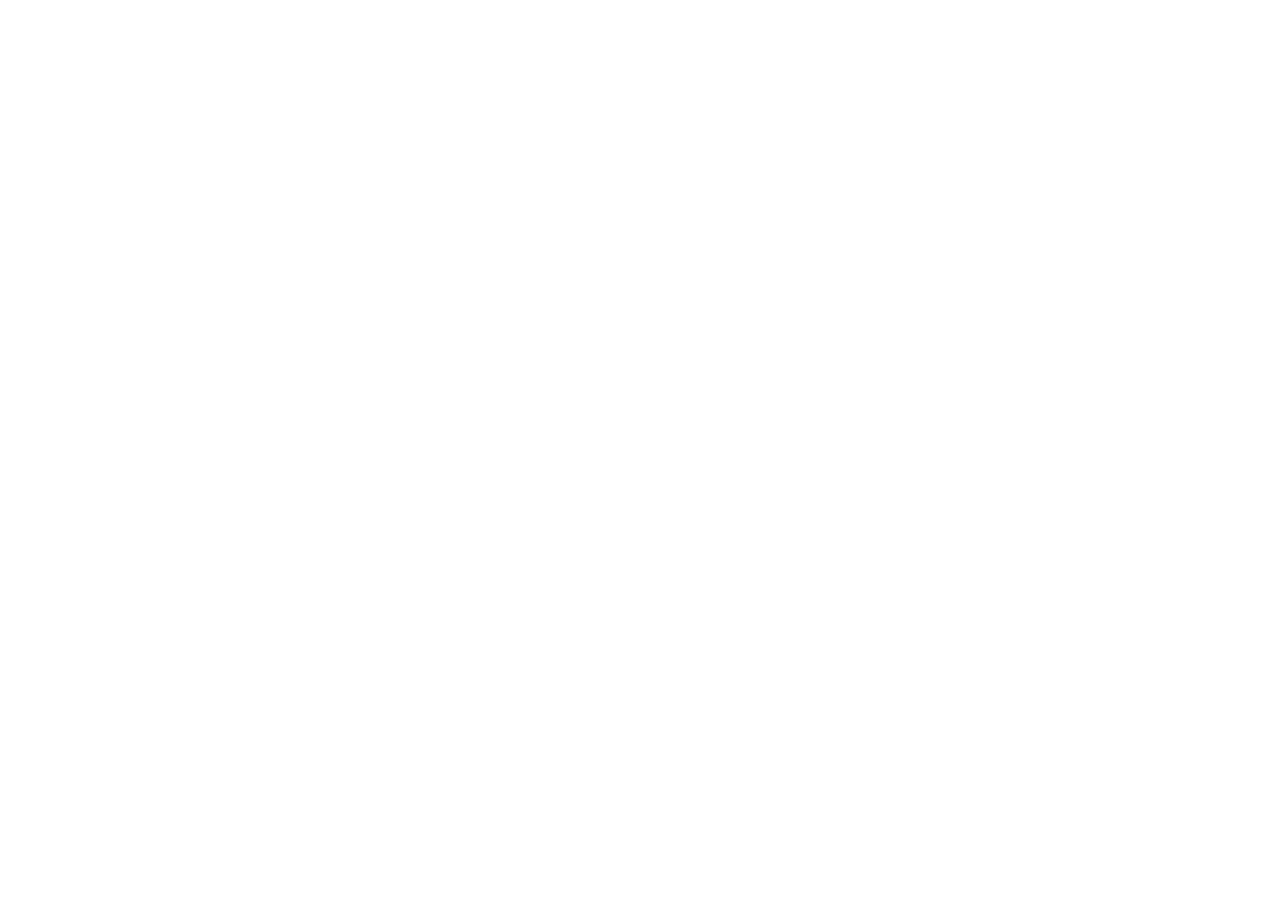
==== privacy-policy.html @ b14aa5aa "Starting the privacy policy page." ====
<!DOCTYPE html>
<html lang="en">
  <head>
    <meta charset="UTF-8" />
    <meta http-equiv="X-UA-Compatible" content="IE=edge" />
    <meta name="viewport" content="width=device-width, initial-scale=1.0" />
    <title>Privacy Policy - Run Buddy</title>
  </head>
  <body></body>
</html>
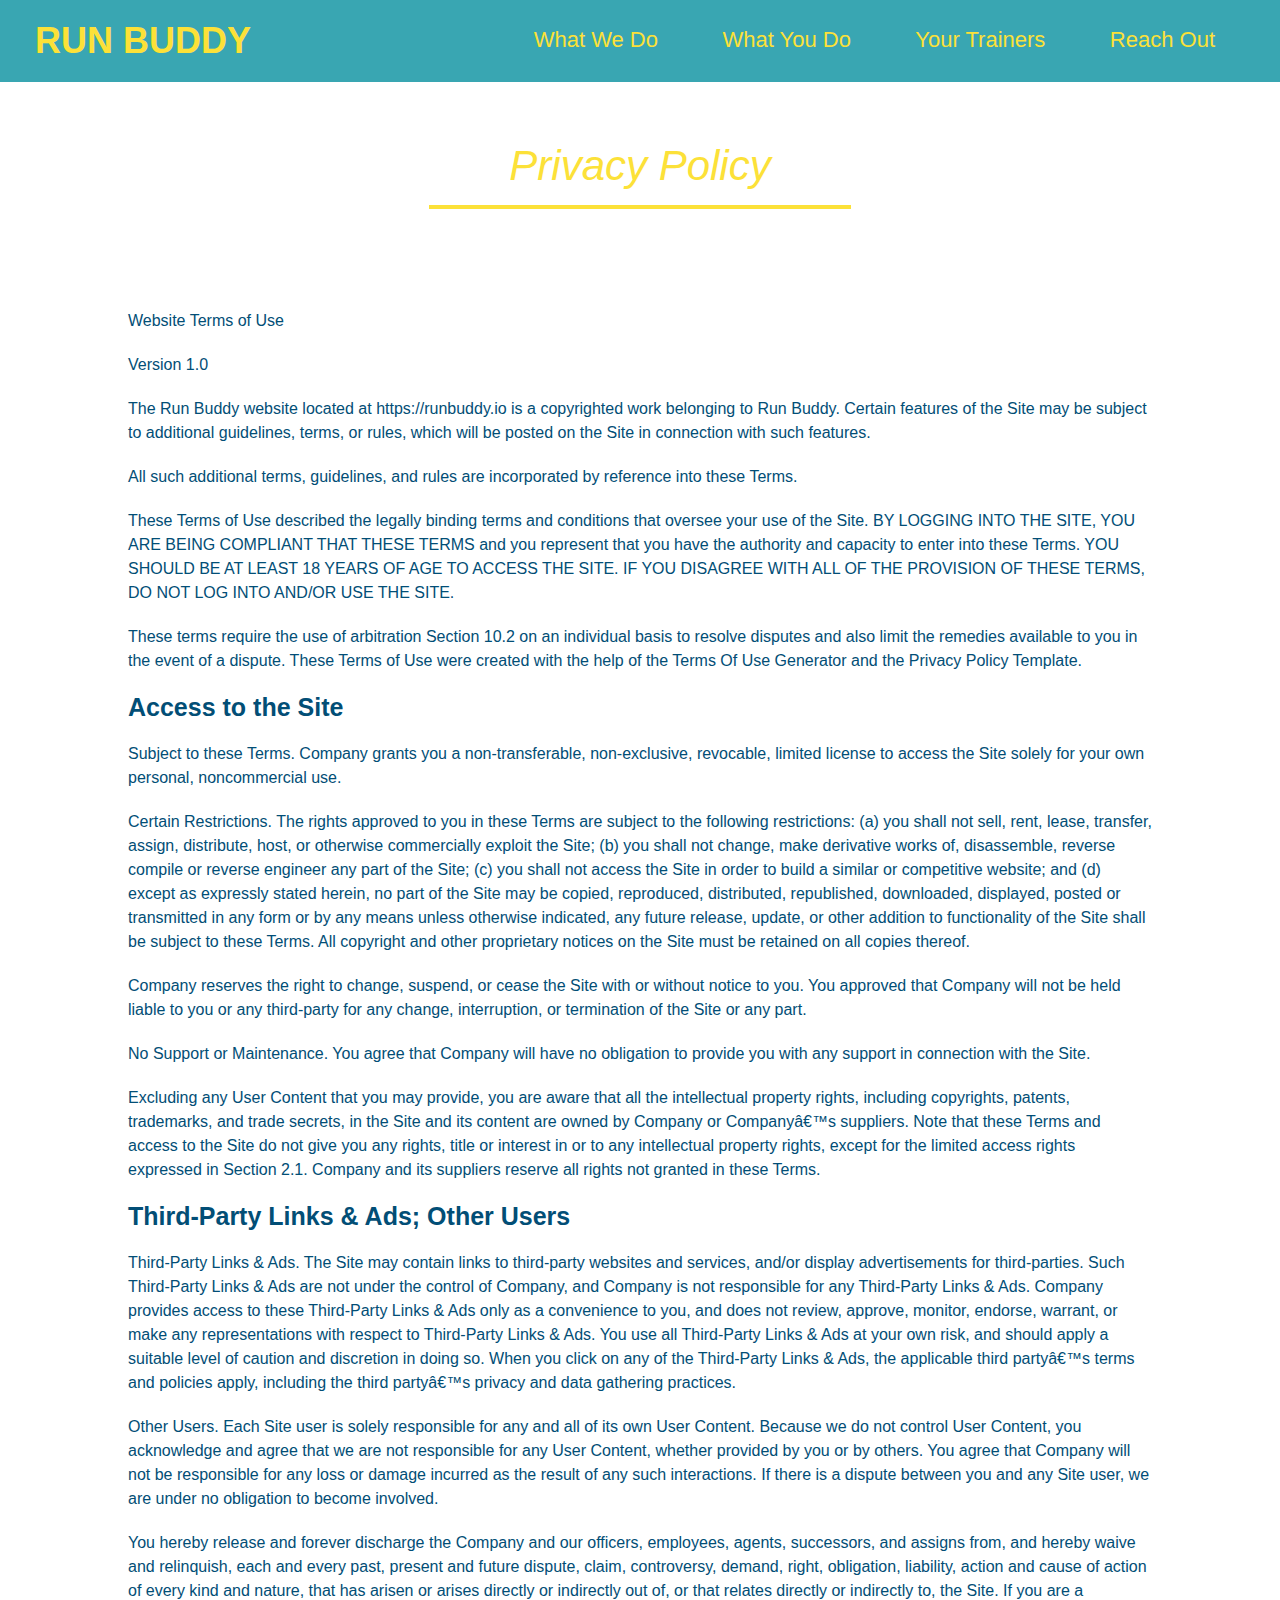
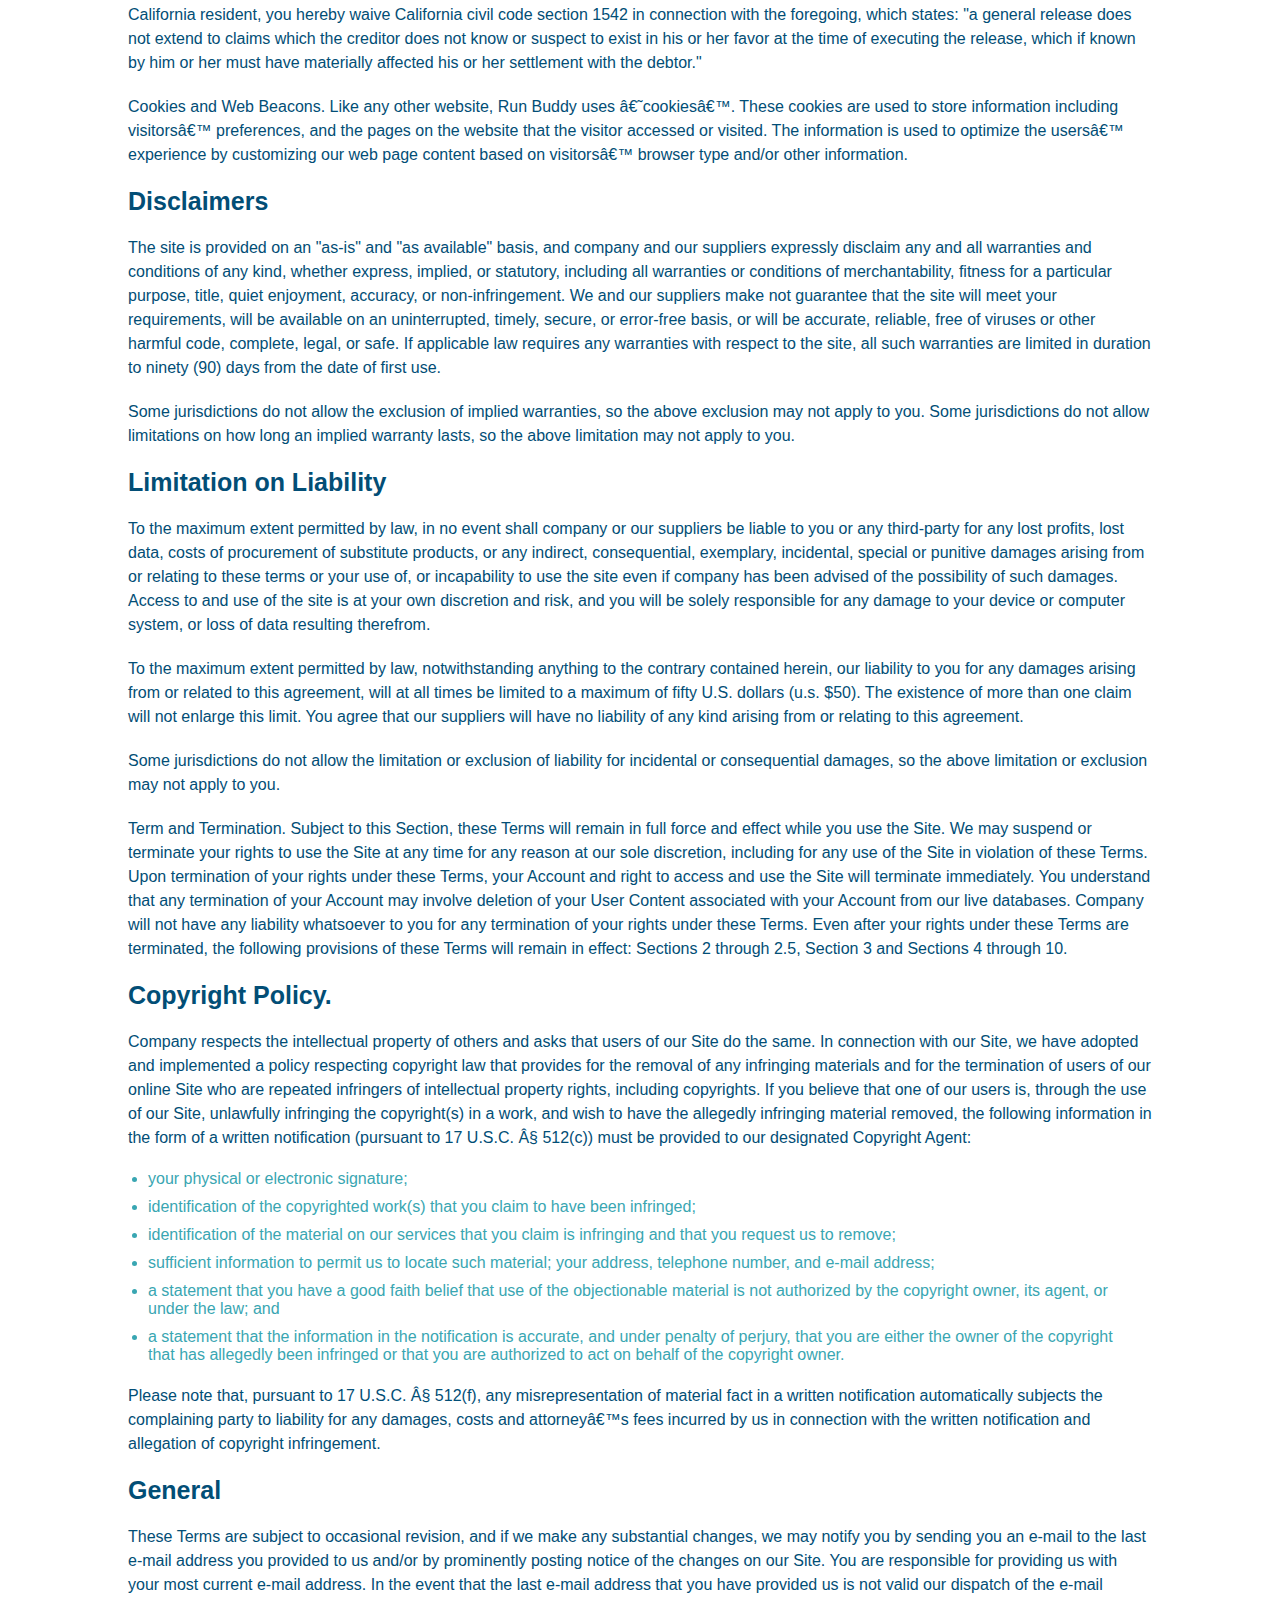
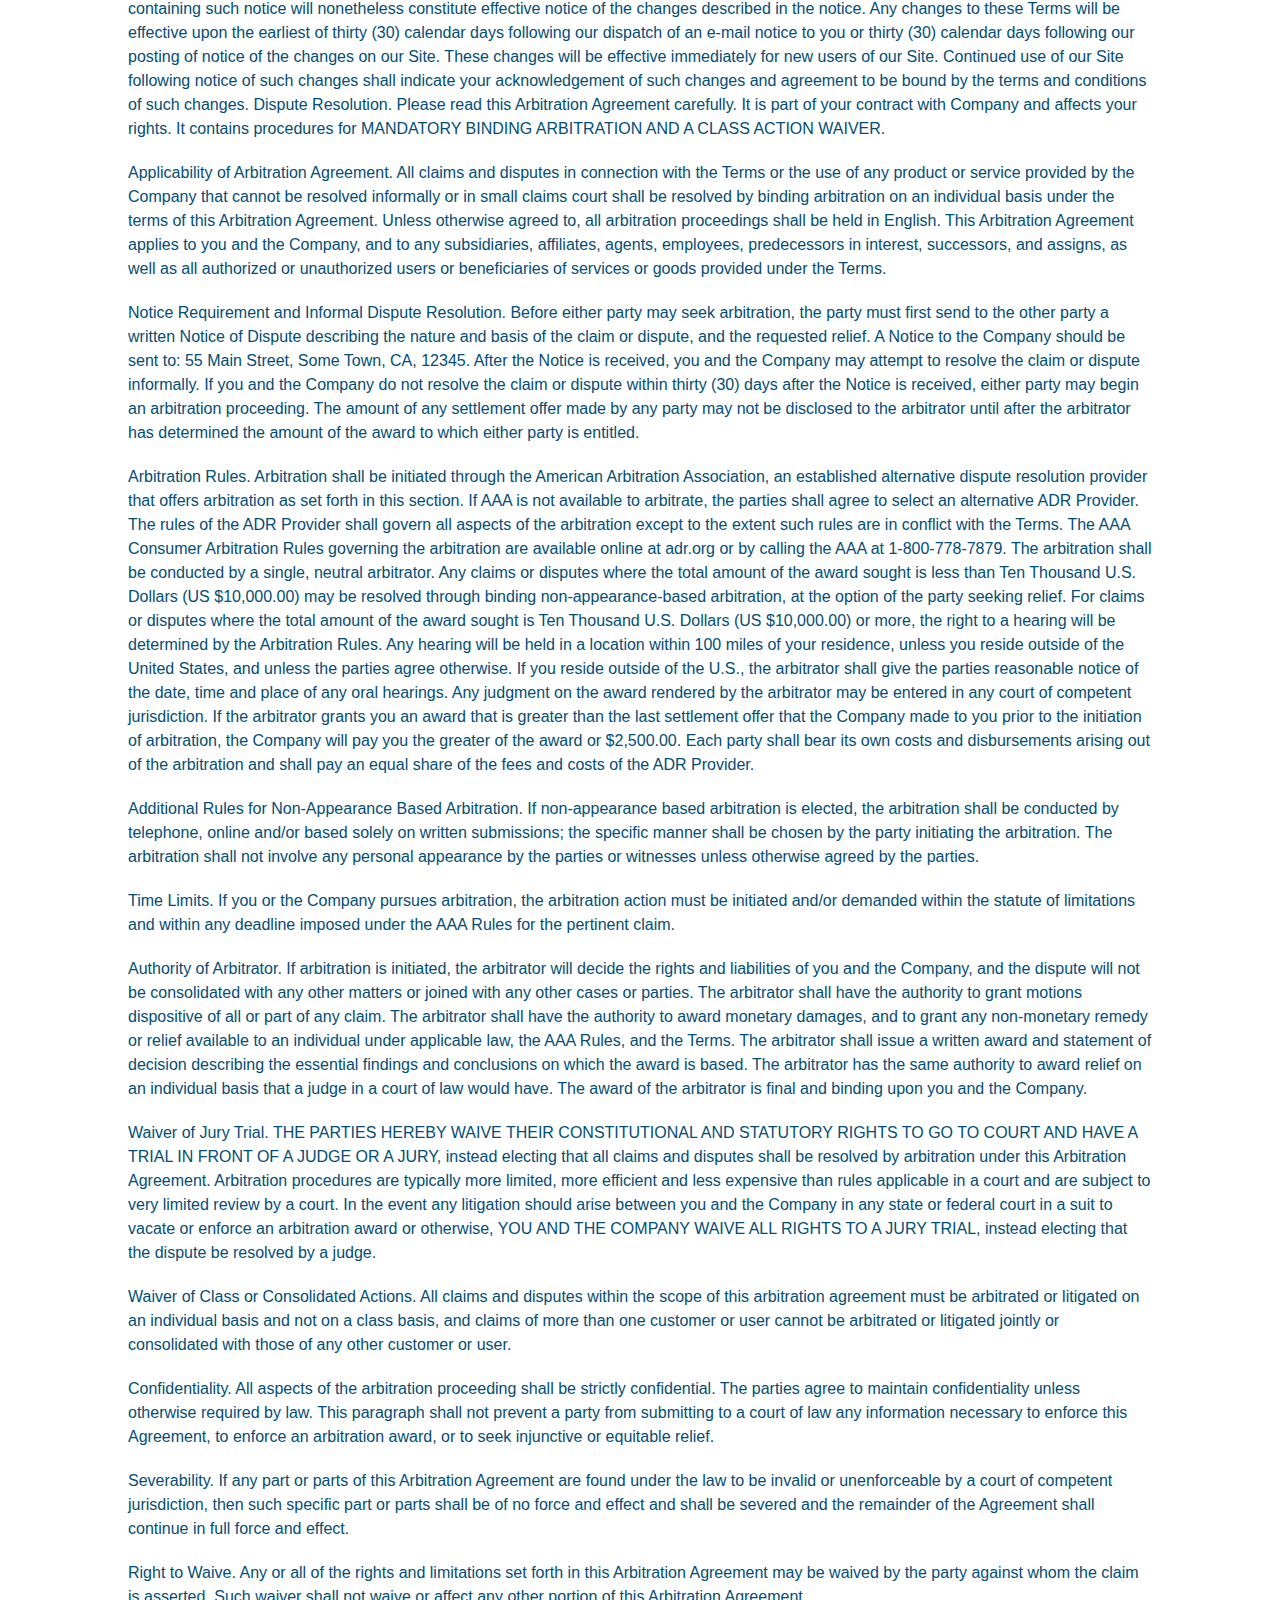
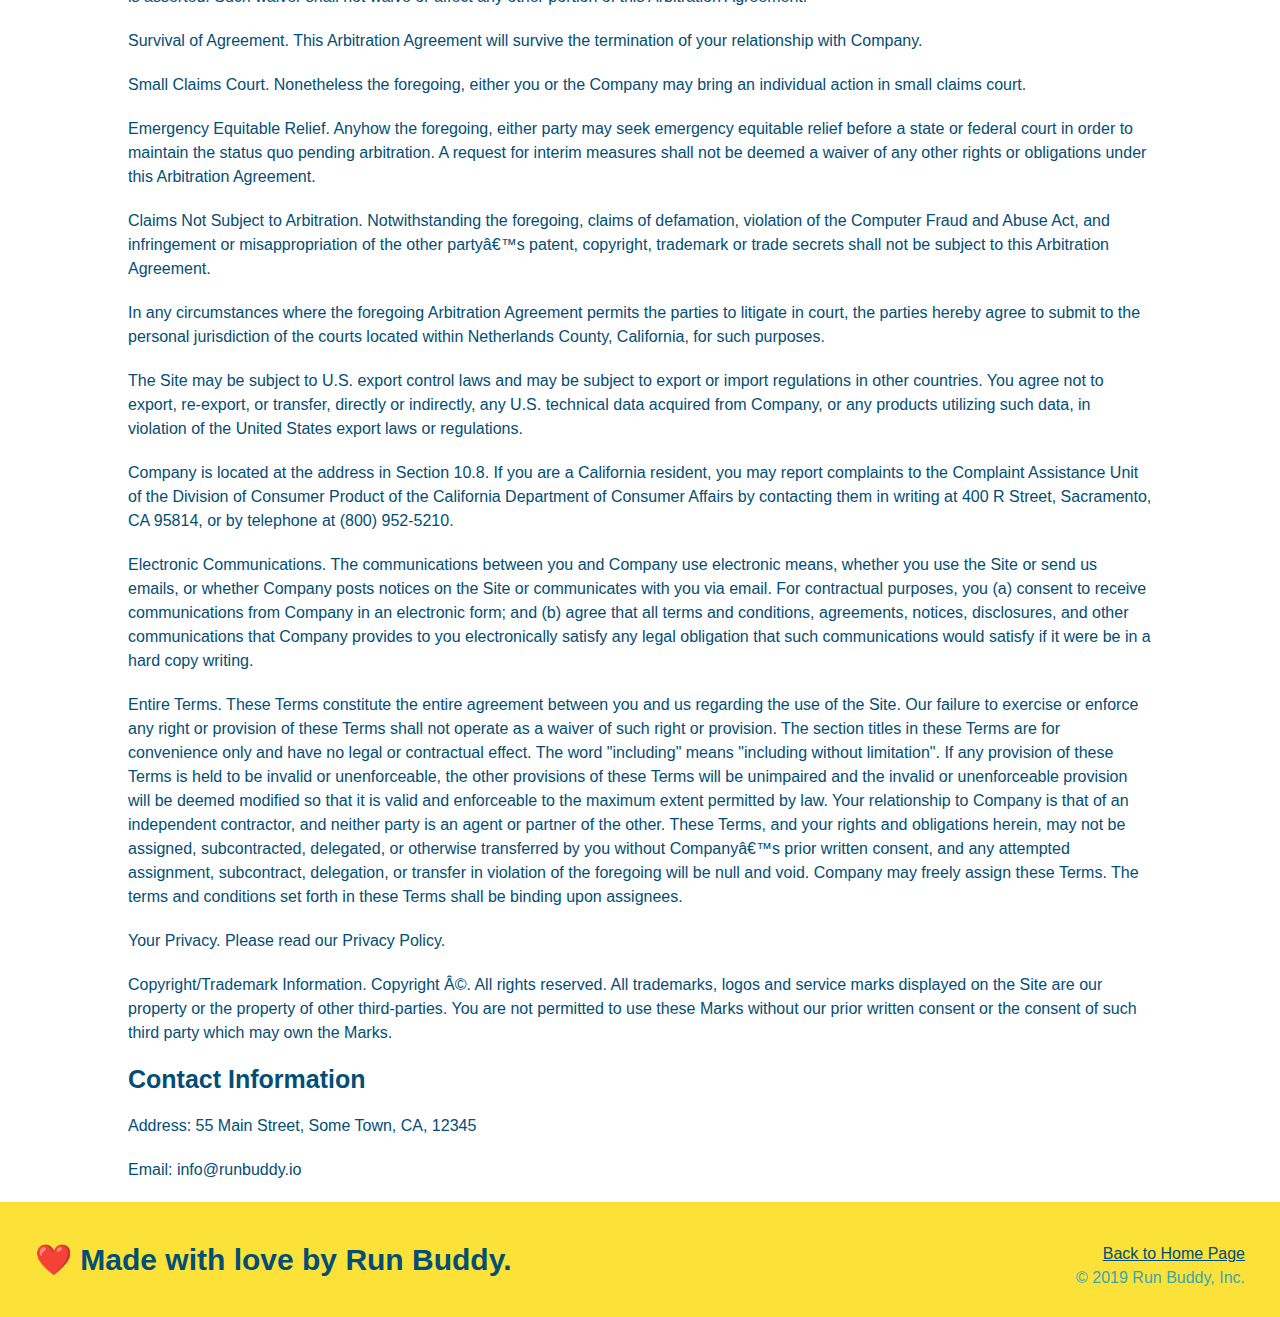
==== commit dca00f4f: "Privacy Policy" ====
--- a/privacy-policy.html
+++ b/privacy-policy.html
@@ -5,6 +5,557 @@
     <meta http-equiv="X-UA-Compatible" content="IE=edge" />
     <meta name="viewport" content="width=device-width, initial-scale=1.0" />
     <title>Privacy Policy - Run Buddy</title>
+    <link rel="stylesheet" href="./assets/css/style.css" />
+    <link rel="stylesheet" href="./assets/css/secondary-styles.css" />
   </head>
-  <body></body>
+  <body>
+    <!-- ↓↓↓ Header ↓↓↓ -->
+    <header>
+      <h1>
+        <a href="/"> RUN BUDDY </a>
+      </h1>
+      <nav>
+        <!-- Unordered list element -->
+        <ul>
+          <!-- List item element-->
+          <li>
+            <!-- Anchor element -->
+            <a href="./index.html#what-we-do">What We Do</a>
+          </li>
+          <li>
+            <a href="./index.html#what-you-do">What You Do</a>
+          </li>
+          <li>
+            <a href="./index.html#your-trainers">Your Trainers</a>
+          </li>
+          <li>
+            <a href="./index.html#reach-out">Reach Out</a>
+          </li>
+        </ul>
+      </nav>
+    </header>
+
+    <!-- ↓↓↓ Hero Section ↓↓↓ -->
+
+    <section class="hero">
+      <h2 class="page-title">Privacy Policy</h2>
+    </section>
+
+    <article class="secondary-content">
+      <p>Website Terms of Use</p>
+
+      <p>Version 1.0</p>
+
+      <p>
+        The Run Buddy website located at https://runbuddy.io is a copyrighted
+        work belonging to Run Buddy. Certain features of the Site may be subject
+        to additional guidelines, terms, or rules, which will be posted on the
+        Site in connection with such features.
+      </p>
+
+      <p>
+        All such additional terms, guidelines, and rules are incorporated by
+        reference into these Terms.
+      </p>
+
+      <p>
+        These Terms of Use described the legally binding terms and conditions
+        that oversee your use of the Site. BY LOGGING INTO THE SITE, YOU ARE
+        BEING COMPLIANT THAT THESE TERMS and you represent that you have the
+        authority and capacity to enter into these Terms. YOU SHOULD BE AT LEAST
+        18 YEARS OF AGE TO ACCESS THE SITE. IF YOU DISAGREE WITH ALL OF THE
+        PROVISION OF THESE TERMS, DO NOT LOG INTO AND/OR USE THE SITE.
+      </p>
+
+      <p>
+        These terms require the use of arbitration Section 10.2 on an individual
+        basis to resolve disputes and also limit the remedies available to you
+        in the event of a dispute. These Terms of Use were created with the help
+        of the Terms Of Use Generator and the Privacy Policy Template.
+      </p>
+
+      <h3>Access to the Site</h3>
+
+      <p>
+        Subject to these Terms. Company grants you a non-transferable,
+        non-exclusive, revocable, limited license to access the Site solely for
+        your own personal, noncommercial use.
+      </p>
+
+      <p>
+        Certain Restrictions. The rights approved to you in these Terms are
+        subject to the following restrictions: (a) you shall not sell, rent,
+        lease, transfer, assign, distribute, host, or otherwise commercially
+        exploit the Site; (b) you shall not change, make derivative works of,
+        disassemble, reverse compile or reverse engineer any part of the Site;
+        (c) you shall not access the Site in order to build a similar or
+        competitive website; and (d) except as expressly stated herein, no part
+        of the Site may be copied, reproduced, distributed, republished,
+        downloaded, displayed, posted or transmitted in any form or by any means
+        unless otherwise indicated, any future release, update, or other
+        addition to functionality of the Site shall be subject to these Terms.
+        All copyright and other proprietary notices on the Site must be retained
+        on all copies thereof.
+      </p>
+
+      <p>
+        Company reserves the right to change, suspend, or cease the Site with or
+        without notice to you. You approved that Company will not be held liable
+        to you or any third-party for any change, interruption, or termination
+        of the Site or any part.
+      </p>
+
+      <p>
+        No Support or Maintenance. You agree that Company will have no
+        obligation to provide you with any support in connection with the Site.
+      </p>
+
+      <p>
+        Excluding any User Content that you may provide, you are aware that all
+        the intellectual property rights, including copyrights, patents,
+        trademarks, and trade secrets, in the Site and its content are owned by
+        Company or Companyâ€™s suppliers. Note that these Terms and access to
+        the Site do not give you any rights, title or interest in or to any
+        intellectual property rights, except for the limited access rights
+        expressed in Section 2.1. Company and its suppliers reserve all rights
+        not granted in these Terms.
+      </p>
+
+      <h3>Third-Party Links & Ads; Other Users</h3>
+
+      <p>
+        Third-Party Links & Ads. The Site may contain links to third-party
+        websites and services, and/or display advertisements for third-parties.
+        Such Third-Party Links & Ads are not under the control of Company, and
+        Company is not responsible for any Third-Party Links & Ads. Company
+        provides access to these Third-Party Links & Ads only as a convenience
+        to you, and does not review, approve, monitor, endorse, warrant, or make
+        any representations with respect to Third-Party Links & Ads. You use all
+        Third-Party Links & Ads at your own risk, and should apply a suitable
+        level of caution and discretion in doing so. When you click on any of
+        the Third-Party Links & Ads, the applicable third partyâ€™s terms and
+        policies apply, including the third partyâ€™s privacy and data gathering
+        practices.
+      </p>
+
+      <p>
+        Other Users. Each Site user is solely responsible for any and all of its
+        own User Content. Because we do not control User Content, you
+        acknowledge and agree that we are not responsible for any User Content,
+        whether provided by you or by others. You agree that Company will not be
+        responsible for any loss or damage incurred as the result of any such
+        interactions. If there is a dispute between you and any Site user, we
+        are under no obligation to become involved.
+      </p>
+
+      <p>
+        You hereby release and forever discharge the Company and our officers,
+        employees, agents, successors, and assigns from, and hereby waive and
+        relinquish, each and every past, present and future dispute, claim,
+        controversy, demand, right, obligation, liability, action and cause of
+        action of every kind and nature, that has arisen or arises directly or
+        indirectly out of, or that relates directly or indirectly to, the Site.
+        If you are a California resident, you hereby waive California civil code
+        section 1542 in connection with the foregoing, which states: "a general
+        release does not extend to claims which the creditor does not know or
+        suspect to exist in his or her favor at the time of executing the
+        release, which if known by him or her must have materially affected his
+        or her settlement with the debtor."
+      </p>
+
+      <p>
+        Cookies and Web Beacons. Like any other website, Run Buddy uses
+        â€˜cookiesâ€™. These cookies are used to store information including
+        visitorsâ€™ preferences, and the pages on the website that the visitor
+        accessed or visited. The information is used to optimize the usersâ€™
+        experience by customizing our web page content based on visitorsâ€™
+        browser type and/or other information.
+      </p>
+
+      <h3>Disclaimers</h3>
+
+      <p>
+        The site is provided on an "as-is" and "as available" basis, and company
+        and our suppliers expressly disclaim any and all warranties and
+        conditions of any kind, whether express, implied, or statutory,
+        including all warranties or conditions of merchantability, fitness for a
+        particular purpose, title, quiet enjoyment, accuracy, or
+        non-infringement. We and our suppliers make not guarantee that the site
+        will meet your requirements, will be available on an uninterrupted,
+        timely, secure, or error-free basis, or will be accurate, reliable, free
+        of viruses or other harmful code, complete, legal, or safe. If
+        applicable law requires any warranties with respect to the site, all
+        such warranties are limited in duration to ninety (90) days from the
+        date of first use.
+      </p>
+
+      <p>
+        Some jurisdictions do not allow the exclusion of implied warranties, so
+        the above exclusion may not apply to you. Some jurisdictions do not
+        allow limitations on how long an implied warranty lasts, so the above
+        limitation may not apply to you.
+      </p>
+
+      <h3>Limitation on Liability</h3>
+
+      <p>
+        To the maximum extent permitted by law, in no event shall company or our
+        suppliers be liable to you or any third-party for any lost profits, lost
+        data, costs of procurement of substitute products, or any indirect,
+        consequential, exemplary, incidental, special or punitive damages
+        arising from or relating to these terms or your use of, or incapability
+        to use the site even if company has been advised of the possibility of
+        such damages. Access to and use of the site is at your own discretion
+        and risk, and you will be solely responsible for any damage to your
+        device or computer system, or loss of data resulting therefrom.
+      </p>
+
+      <p>
+        To the maximum extent permitted by law, notwithstanding anything to the
+        contrary contained herein, our liability to you for any damages arising
+        from or related to this agreement, will at all times be limited to a
+        maximum of fifty U.S. dollars (u.s. $50). The existence of more than one
+        claim will not enlarge this limit. You agree that our suppliers will
+        have no liability of any kind arising from or relating to this
+        agreement.
+      </p>
+
+      <p>
+        Some jurisdictions do not allow the limitation or exclusion of liability
+        for incidental or consequential damages, so the above limitation or
+        exclusion may not apply to you.
+      </p>
+
+      <p>
+        Term and Termination. Subject to this Section, these Terms will remain
+        in full force and effect while you use the Site. We may suspend or
+        terminate your rights to use the Site at any time for any reason at our
+        sole discretion, including for any use of the Site in violation of these
+        Terms. Upon termination of your rights under these Terms, your Account
+        and right to access and use the Site will terminate immediately. You
+        understand that any termination of your Account may involve deletion of
+        your User Content associated with your Account from our live databases.
+        Company will not have any liability whatsoever to you for any
+        termination of your rights under these Terms. Even after your rights
+        under these Terms are terminated, the following provisions of these
+        Terms will remain in effect: Sections 2 through 2.5, Section 3 and
+        Sections 4 through 10.
+      </p>
+
+      <h3>Copyright Policy.</h3>
+
+      <p>
+        Company respects the intellectual property of others and asks that users
+        of our Site do the same. In connection with our Site, we have adopted
+        and implemented a policy respecting copyright law that provides for the
+        removal of any infringing materials and for the termination of users of
+        our online Site who are repeated infringers of intellectual property
+        rights, including copyrights. If you believe that one of our users is,
+        through the use of our Site, unlawfully infringing the copyright(s) in a
+        work, and wish to have the allegedly infringing material removed, the
+        following information in the form of a written notification (pursuant to
+        17 U.S.C. Â§ 512(c)) must be provided to our designated Copyright Agent:
+      </p>
+
+      <ul>
+        <li>your physical or electronic signature;</li>
+        <li>
+          identification of the copyrighted work(s) that you claim to have been
+          infringed;
+        </li>
+        <li>
+          identification of the material on our services that you claim is
+          infringing and that you request us to remove;
+        </li>
+        <li>
+          sufficient information to permit us to locate such material; your
+          address, telephone number, and e-mail address;
+        </li>
+        <li>
+          a statement that you have a good faith belief that use of the
+          objectionable material is not authorized by the copyright owner, its
+          agent, or under the law; and
+        </li>
+        <li>
+          a statement that the information in the notification is accurate, and
+          under penalty of perjury, that you are either the owner of the
+          copyright that has allegedly been infringed or that you are authorized
+          to act on behalf of the copyright owner.
+        </li>
+      </ul>
+
+      <p>
+        Please note that, pursuant to 17 U.S.C. Â§ 512(f), any misrepresentation
+        of material fact in a written notification automatically subjects the
+        complaining party to liability for any damages, costs and attorneyâ€™s
+        fees incurred by us in connection with the written notification and
+        allegation of copyright infringement.
+      </p>
+
+      <h3>General</h3>
+
+      <p>
+        These Terms are subject to occasional revision, and if we make any
+        substantial changes, we may notify you by sending you an e-mail to the
+        last e-mail address you provided to us and/or by prominently posting
+        notice of the changes on our Site. You are responsible for providing us
+        with your most current e-mail address. In the event that the last e-mail
+        address that you have provided us is not valid our dispatch of the
+        e-mail containing such notice will nonetheless constitute effective
+        notice of the changes described in the notice. Any changes to these
+        Terms will be effective upon the earliest of thirty (30) calendar days
+        following our dispatch of an e-mail notice to you or thirty (30)
+        calendar days following our posting of notice of the changes on our
+        Site. These changes will be effective immediately for new users of our
+        Site. Continued use of our Site following notice of such changes shall
+        indicate your acknowledgement of such changes and agreement to be bound
+        by the terms and conditions of such changes. Dispute Resolution. Please
+        read this Arbitration Agreement carefully. It is part of your contract
+        with Company and affects your rights. It contains procedures for
+        MANDATORY BINDING ARBITRATION AND A CLASS ACTION WAIVER.
+      </p>
+
+      <p>
+        Applicability of Arbitration Agreement. All claims and disputes in
+        connection with the Terms or the use of any product or service provided
+        by the Company that cannot be resolved informally or in small claims
+        court shall be resolved by binding arbitration on an individual basis
+        under the terms of this Arbitration Agreement. Unless otherwise agreed
+        to, all arbitration proceedings shall be held in English. This
+        Arbitration Agreement applies to you and the Company, and to any
+        subsidiaries, affiliates, agents, employees, predecessors in interest,
+        successors, and assigns, as well as all authorized or unauthorized users
+        or beneficiaries of services or goods provided under the Terms.
+      </p>
+
+      <p>
+        Notice Requirement and Informal Dispute Resolution. Before either party
+        may seek arbitration, the party must first send to the other party a
+        written Notice of Dispute describing the nature and basis of the claim
+        or dispute, and the requested relief. A Notice to the Company should be
+        sent to: 55 Main Street, Some Town, CA, 12345. After the Notice is
+        received, you and the Company may attempt to resolve the claim or
+        dispute informally. If you and the Company do not resolve the claim or
+        dispute within thirty (30) days after the Notice is received, either
+        party may begin an arbitration proceeding. The amount of any settlement
+        offer made by any party may not be disclosed to the arbitrator until
+        after the arbitrator has determined the amount of the award to which
+        either party is entitled.
+      </p>
+
+      <p>
+        Arbitration Rules. Arbitration shall be initiated through the American
+        Arbitration Association, an established alternative dispute resolution
+        provider that offers arbitration as set forth in this section. If AAA is
+        not available to arbitrate, the parties shall agree to select an
+        alternative ADR Provider. The rules of the ADR Provider shall govern all
+        aspects of the arbitration except to the extent such rules are in
+        conflict with the Terms. The AAA Consumer Arbitration Rules governing
+        the arbitration are available online at adr.org or by calling the AAA at
+        1-800-778-7879. The arbitration shall be conducted by a single, neutral
+        arbitrator. Any claims or disputes where the total amount of the award
+        sought is less than Ten Thousand U.S. Dollars (US $10,000.00) may be
+        resolved through binding non-appearance-based arbitration, at the option
+        of the party seeking relief. For claims or disputes where the total
+        amount of the award sought is Ten Thousand U.S. Dollars (US $10,000.00)
+        or more, the right to a hearing will be determined by the Arbitration
+        Rules. Any hearing will be held in a location within 100 miles of your
+        residence, unless you reside outside of the United States, and unless
+        the parties agree otherwise. If you reside outside of the U.S., the
+        arbitrator shall give the parties reasonable notice of the date, time
+        and place of any oral hearings. Any judgment on the award rendered by
+        the arbitrator may be entered in any court of competent jurisdiction. If
+        the arbitrator grants you an award that is greater than the last
+        settlement offer that the Company made to you prior to the initiation of
+        arbitration, the Company will pay you the greater of the award or
+        $2,500.00. Each party shall bear its own costs and disbursements arising
+        out of the arbitration and shall pay an equal share of the fees and
+        costs of the ADR Provider.
+      </p>
+
+      <p>
+        Additional Rules for Non-Appearance Based Arbitration. If non-appearance
+        based arbitration is elected, the arbitration shall be conducted by
+        telephone, online and/or based solely on written submissions; the
+        specific manner shall be chosen by the party initiating the arbitration.
+        The arbitration shall not involve any personal appearance by the parties
+        or witnesses unless otherwise agreed by the parties.
+      </p>
+
+      <p>
+        Time Limits. If you or the Company pursues arbitration, the arbitration
+        action must be initiated and/or demanded within the statute of
+        limitations and within any deadline imposed under the AAA Rules for the
+        pertinent claim.
+      </p>
+
+      <p>
+        Authority of Arbitrator. If arbitration is initiated, the arbitrator
+        will decide the rights and liabilities of you and the Company, and the
+        dispute will not be consolidated with any other matters or joined with
+        any other cases or parties. The arbitrator shall have the authority to
+        grant motions dispositive of all or part of any claim. The arbitrator
+        shall have the authority to award monetary damages, and to grant any
+        non-monetary remedy or relief available to an individual under
+        applicable law, the AAA Rules, and the Terms. The arbitrator shall issue
+        a written award and statement of decision describing the essential
+        findings and conclusions on which the award is based. The arbitrator has
+        the same authority to award relief on an individual basis that a judge
+        in a court of law would have. The award of the arbitrator is final and
+        binding upon you and the Company.
+      </p>
+
+      <p>
+        Waiver of Jury Trial. THE PARTIES HEREBY WAIVE THEIR CONSTITUTIONAL AND
+        STATUTORY RIGHTS TO GO TO COURT AND HAVE A TRIAL IN FRONT OF A JUDGE OR
+        A JURY, instead electing that all claims and disputes shall be resolved
+        by arbitration under this Arbitration Agreement. Arbitration procedures
+        are typically more limited, more efficient and less expensive than rules
+        applicable in a court and are subject to very limited review by a court.
+        In the event any litigation should arise between you and the Company in
+        any state or federal court in a suit to vacate or enforce an arbitration
+        award or otherwise, YOU AND THE COMPANY WAIVE ALL RIGHTS TO A JURY
+        TRIAL, instead electing that the dispute be resolved by a judge.
+      </p>
+
+      <p>
+        Waiver of Class or Consolidated Actions. All claims and disputes within
+        the scope of this arbitration agreement must be arbitrated or litigated
+        on an individual basis and not on a class basis, and claims of more than
+        one customer or user cannot be arbitrated or litigated jointly or
+        consolidated with those of any other customer or user.
+      </p>
+
+      <p>
+        Confidentiality. All aspects of the arbitration proceeding shall be
+        strictly confidential. The parties agree to maintain confidentiality
+        unless otherwise required by law. This paragraph shall not prevent a
+        party from submitting to a court of law any information necessary to
+        enforce this Agreement, to enforce an arbitration award, or to seek
+        injunctive or equitable relief.
+      </p>
+
+      <p>
+        Severability. If any part or parts of this Arbitration Agreement are
+        found under the law to be invalid or unenforceable by a court of
+        competent jurisdiction, then such specific part or parts shall be of no
+        force and effect and shall be severed and the remainder of the Agreement
+        shall continue in full force and effect.
+      </p>
+
+      <p>
+        Right to Waive. Any or all of the rights and limitations set forth in
+        this Arbitration Agreement may be waived by the party against whom the
+        claim is asserted. Such waiver shall not waive or affect any other
+        portion of this Arbitration Agreement.
+      </p>
+
+      <p>
+        Survival of Agreement. This Arbitration Agreement will survive the
+        termination of your relationship with Company.
+      </p>
+
+      <p>
+        Small Claims Court. Nonetheless the foregoing, either you or the Company
+        may bring an individual action in small claims court.
+      </p>
+
+      <p>
+        Emergency Equitable Relief. Anyhow the foregoing, either party may seek
+        emergency equitable relief before a state or federal court in order to
+        maintain the status quo pending arbitration. A request for interim
+        measures shall not be deemed a waiver of any other rights or obligations
+        under this Arbitration Agreement.
+      </p>
+
+      <p>
+        Claims Not Subject to Arbitration. Notwithstanding the foregoing, claims
+        of defamation, violation of the Computer Fraud and Abuse Act, and
+        infringement or misappropriation of the other partyâ€™s patent,
+        copyright, trademark or trade secrets shall not be subject to this
+        Arbitration Agreement.
+      </p>
+
+      <p>
+        In any circumstances where the foregoing Arbitration Agreement permits
+        the parties to litigate in court, the parties hereby agree to submit to
+        the personal jurisdiction of the courts located within Netherlands
+        County, California, for such purposes.
+      </p>
+
+      <p>
+        The Site may be subject to U.S. export control laws and may be subject
+        to export or import regulations in other countries. You agree not to
+        export, re-export, or transfer, directly or indirectly, any U.S.
+        technical data acquired from Company, or any products utilizing such
+        data, in violation of the United States export laws or regulations.
+      </p>
+
+      <p>
+        Company is located at the address in Section 10.8. If you are a
+        California resident, you may report complaints to the Complaint
+        Assistance Unit of the Division of Consumer Product of the California
+        Department of Consumer Affairs by contacting them in writing at 400 R
+        Street, Sacramento, CA 95814, or by telephone at (800) 952-5210.
+      </p>
+
+      <p>
+        Electronic Communications. The communications between you and Company
+        use electronic means, whether you use the Site or send us emails, or
+        whether Company posts notices on the Site or communicates with you via
+        email. For contractual purposes, you (a) consent to receive
+        communications from Company in an electronic form; and (b) agree that
+        all terms and conditions, agreements, notices, disclosures, and other
+        communications that Company provides to you electronically satisfy any
+        legal obligation that such communications would satisfy if it were be in
+        a hard copy writing.
+      </p>
+
+      <p>
+        Entire Terms. These Terms constitute the entire agreement between you
+        and us regarding the use of the Site. Our failure to exercise or enforce
+        any right or provision of these Terms shall not operate as a waiver of
+        such right or provision. The section titles in these Terms are for
+        convenience only and have no legal or contractual effect. The word
+        "including" means "including without limitation". If any provision of
+        these Terms is held to be invalid or unenforceable, the other provisions
+        of these Terms will be unimpaired and the invalid or unenforceable
+        provision will be deemed modified so that it is valid and enforceable to
+        the maximum extent permitted by law. Your relationship to Company is
+        that of an independent contractor, and neither party is an agent or
+        partner of the other. These Terms, and your rights and obligations
+        herein, may not be assigned, subcontracted, delegated, or otherwise
+        transferred by you without Companyâ€™s prior written consent, and any
+        attempted assignment, subcontract, delegation, or transfer in violation
+        of the foregoing will be null and void. Company may freely assign these
+        Terms. The terms and conditions set forth in these Terms shall be
+        binding upon assignees.
+      </p>
+
+      <p>Your Privacy. Please read our Privacy Policy.</p>
+
+      <p>
+        Copyright/Trademark Information. Copyright Â©. All rights reserved. All
+        trademarks, logos and service marks displayed on the Site are our
+        property or the property of other third-parties. You are not permitted
+        to use these Marks without our prior written consent or the consent of
+        such third party which may own the Marks.
+      </p>
+
+      <h3>Contact Information</h3>
+
+      <p>Address: 55 Main Street, Some Town, CA, 12345</p>
+
+      <p>Email: info@runbuddy.io</p>
+    </article>
+
+    <!-- ↓↓↓ footer ↓↓↓ -->
+    <footer>
+      <h2>❤️ Made with love by Run Buddy.</h2>
+      <div>
+        <a href="./index.html">Back to Home Page</a><br />
+        &copy; 2019 Run Buddy, Inc.
+      </div>
+    </footer>
+  </body>
 </html>
--- a/assets/css/style.css
+++ b/assets/css/style.css
@@ -0,0 +1,270 @@
+* {
+  margin: 0;
+  padding: 0;
+  box-sizing: border-box;
+}
+
+body {
+  /* more on this crazy alphanumerical value in a minute! */
+  color: #39a6b2;
+  font-family: Helvetica, Arial, sans-serif;
+}
+
+/* apply styles to <header> */
+header {
+  padding: 20px 35px;
+  background-color: #39a6b2;
+}
+
+header h1 {
+  font-weight: bold;
+  font-size: 36px;
+  color: #fce138;
+  margin: 0;
+  display: inline;
+}
+header a {
+  text-decoration: none;
+  color: #fce138;
+}
+
+header nav {
+  float: right;
+  margin: 7px 0;
+}
+
+header nav ul li {
+  display: inline;
+}
+
+header nav ul li a {
+  margin: 0 30px;
+  font-weight: lighter;
+  font-size: 22px;
+}
+
+footer {
+  background: #fce138;
+  width: 100%;
+  padding: 40px 35px;
+}
+
+footer h2 {
+  display: inline;
+  color: #024e76;
+  font-size: 30px;
+  margin: 0;
+}
+
+footer div {
+  float: right;
+  line-height: 1.5;
+  text-align: right;
+}
+
+footer a {
+  color: #024e76;
+}
+
+section {
+  padding: 60px;
+}
+
+/* Hero Style Start */
+.hero {
+  background-image: url("../images/hero-bg.jpg");
+  height: 600px;
+  background-size: cover;
+  background-position: center;
+  position: relative;
+}
+/* Hero Style End */
+
+.hero-form {
+  border: 3px solid #024e76;
+  background-color: #fce138;
+  padding: 20px;
+  width: 500px;
+  color: #024e76;
+  position: absolute;
+  bottom: 120px;
+  right: 140px;
+}
+
+.hero-form h3 {
+  font-size: 24px;
+  margin: 0;
+}
+.hero-form p {
+  margin: 5px 0 15px 0;
+}
+
+.form-input {
+  border: 1px solid #024e76;
+  display: block;
+  padding: 7px 15px;
+  font-size: 16px;
+  color: #024e76;
+  width: 100%;
+  margin-bottom: 15px;
+}
+
+.hero-form label {
+  margin: 0 5px;
+}
+
+.hero-form button {
+  color: #fce138;
+  background-color: #024e76;
+  border: none;
+  padding: 10px 20px;
+  font-size: 16px;
+}
+
+.intro {
+  text-align: center;
+}
+
+.intro p {
+  line-height: 1.7;
+  color: #39a6b2;
+  width: 80%;
+  font-size: 20px;
+  margin: 0 auto;
+}
+
+.steps {
+  text-align: center;
+  background: #fce138;
+}
+
+.steps div {
+  margin-bottom: 80px;
+}
+
+.steps img {
+  width: 15%;
+  margin: 10px 0;
+}
+
+.steps h3 {
+  color: #024e76;
+  font-size: 46px;
+  margin-top: 10px;
+}
+
+.steps p {
+  color: #39a6b2;
+  font-size: 23px;
+}
+
+.steps span {
+  font-size: 38px;
+}
+
+.section-title {
+  font-size: 55px;
+  color: #024e76;
+  margin-bottom: 35px;
+  padding: 0 100px 20px 100px;
+  display: inline-block;
+  border-bottom: 3px solid;
+}
+
+.primary-border {
+  border-color: #fce138;
+}
+
+.secondary-border {
+  border-color: #39a6b2;
+}
+
+.trainers {
+  text-align: center;
+}
+
+.trainer {
+  width: 900px;
+  margin: 0 auto 30px auto;
+  background: #024e76;
+  color: #fce138;
+  overflow: auto;
+}
+
+.trainer img {
+  width: 35%;
+  float: left;
+}
+
+.trainer-bio {
+  padding: 35px;
+  float: left;
+  width: 65%;
+}
+
+.trainer-bio h3 {
+  font-size: 32px;
+  margin-bottom: 8px;
+}
+
+.trainer-bio h4 {
+  font-weight: lighter;
+  font-size: 26px;
+  margin-bottom: 25px;
+}
+
+.trainer-bio p {
+  font-size: 17px;
+  line-height: 1.3;
+}
+
+.text-left {
+  text-align: left;
+}
+
+.text-right {
+  text-align: right;
+}
+
+/* REACH OUT STYLES START */
+.contact {
+  text-align: center;
+  background: #024e76;
+}
+
+.contact h2 {
+  color: #fce138;
+}
+
+.contact-info iframe {
+  width: 400px;
+  height: 400px;
+}
+
+.contact-info div {
+  width: 410px;
+  display: inline-block;
+  vertical-align: top;
+  text-align: left;
+  margin: 30px 0 0 60px;
+  color: white;
+}
+
+.contact-info h3 {
+  color: #fce138;
+  font-size: 32px;
+}
+
+.contact-info p,
+.contact-info address {
+  margin: 20px 0;
+  line-height: 1.5;
+  font-size: 20px;
+  font-style: normal;
+}
+
+.contact-info a {
+  color: #fce138;
+}
+
+/* REACH OUT STYLES END */
--- a/assets/css/secondary-styles.css
+++ b/assets/css/secondary-styles.css
@@ -0,0 +1,42 @@
+.hero {
+  background-position: bottom;
+  height: auto;
+  text-align: center;
+  margin-bottom: 40px;
+}
+
+.page-title {
+  color: #fce138;
+  display: inline-block;
+  border-bottom: solid 4px #fce138;
+  padding: 0 80px 15px 80px;
+  font-weight: normal;
+  font-size: 42px;
+  font-style: italic;
+}
+
+.secondary-content {
+  width: 80%;
+  margin: 0 auto;
+  color: #024e76;
+}
+
+.secondary-content h3 {
+  font-size: 25px;
+  margin: 20px 0;
+}
+
+.secondary-content p {
+  font-size: 16px;
+  line-height: 1.5;
+  margin: 20px 0;
+}
+
+.secondary-content ul {
+  margin: 15px 20px;
+}
+
+.secondary-content li {
+  color: #39a6b2;
+  margin: 10px 0;
+}
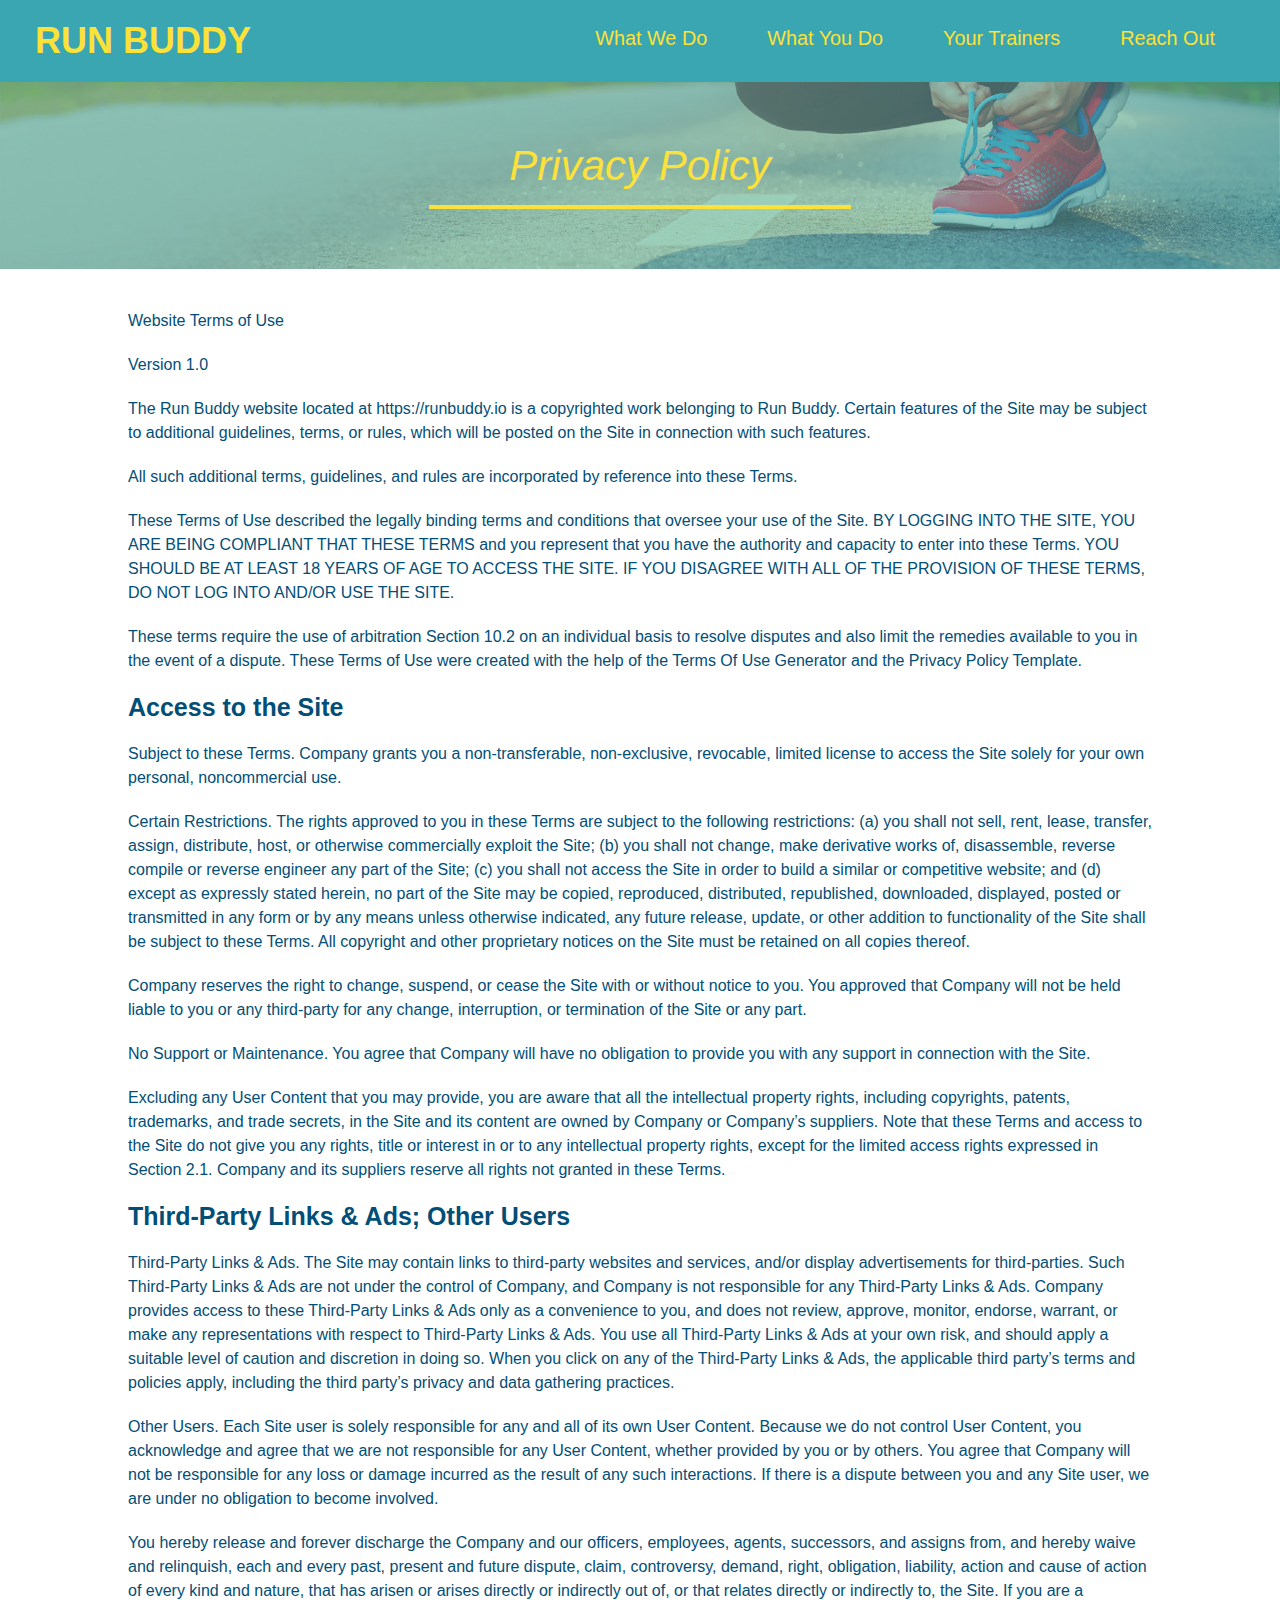
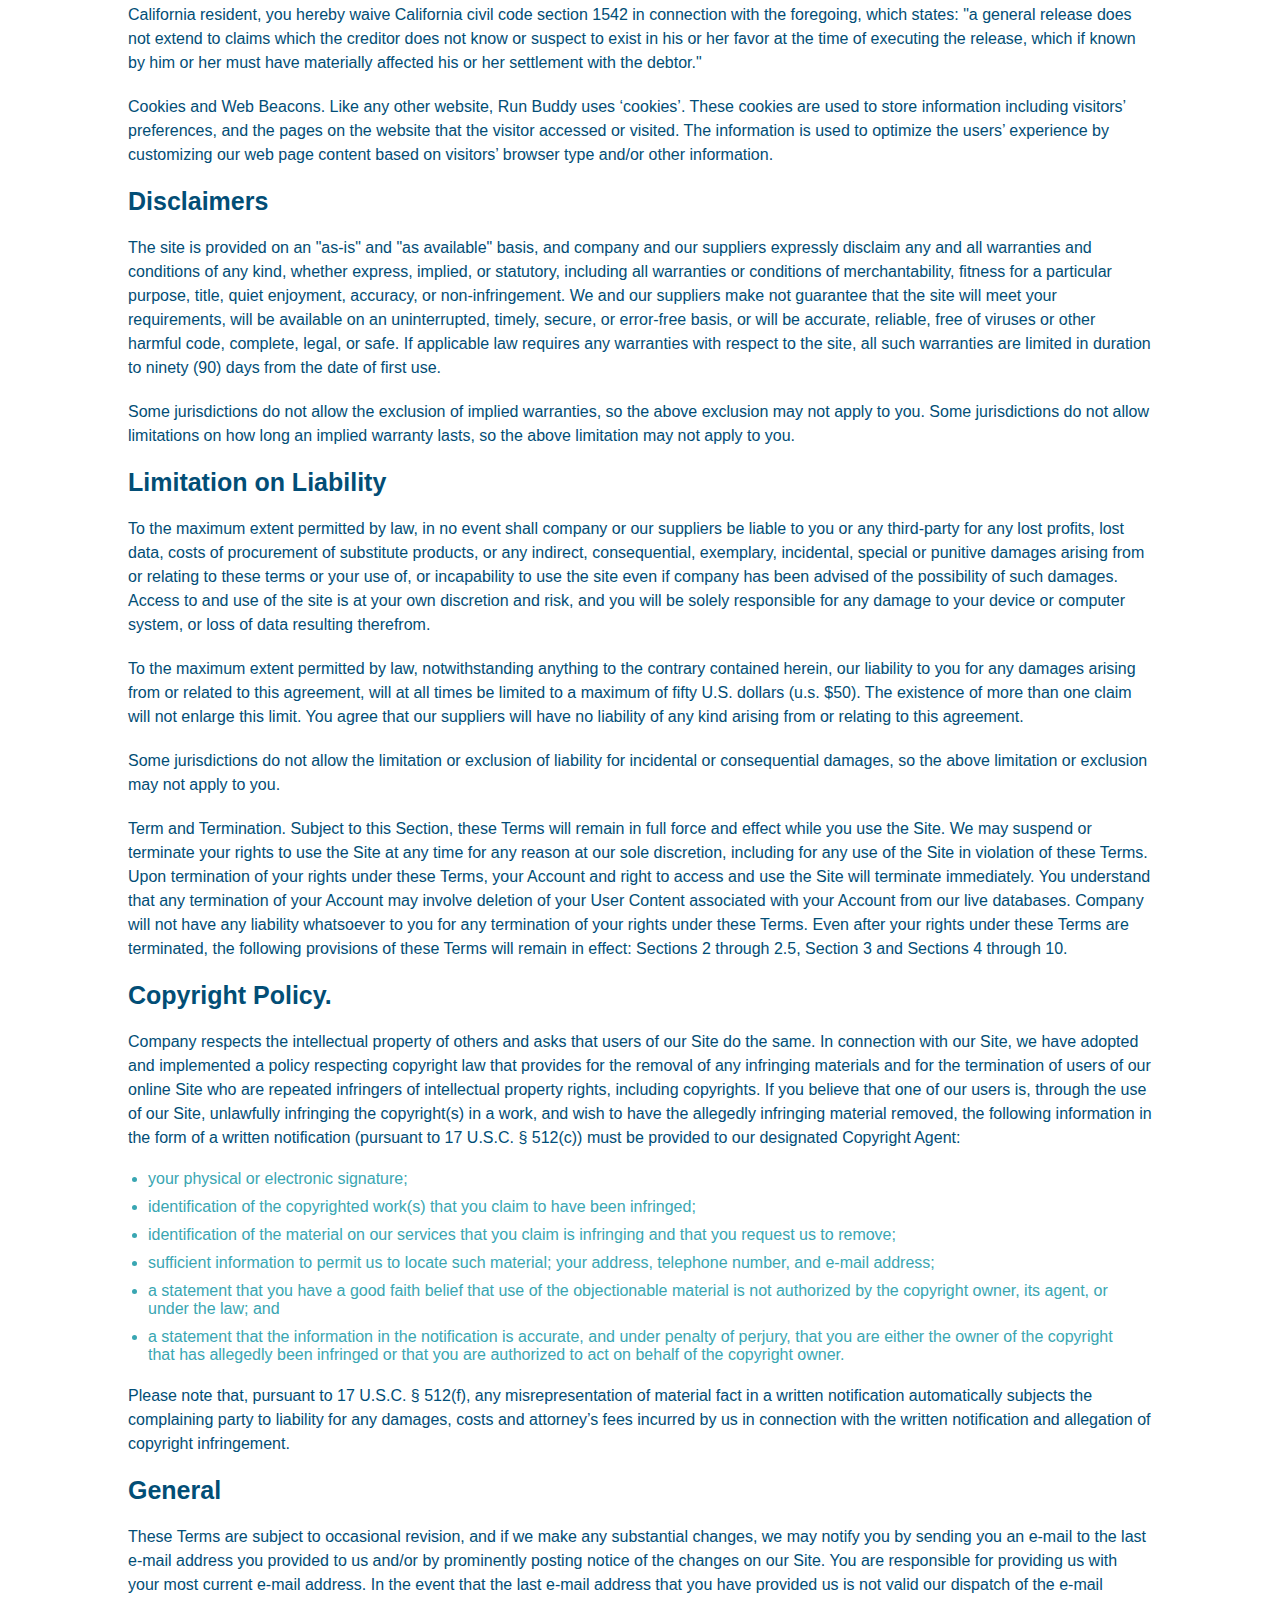
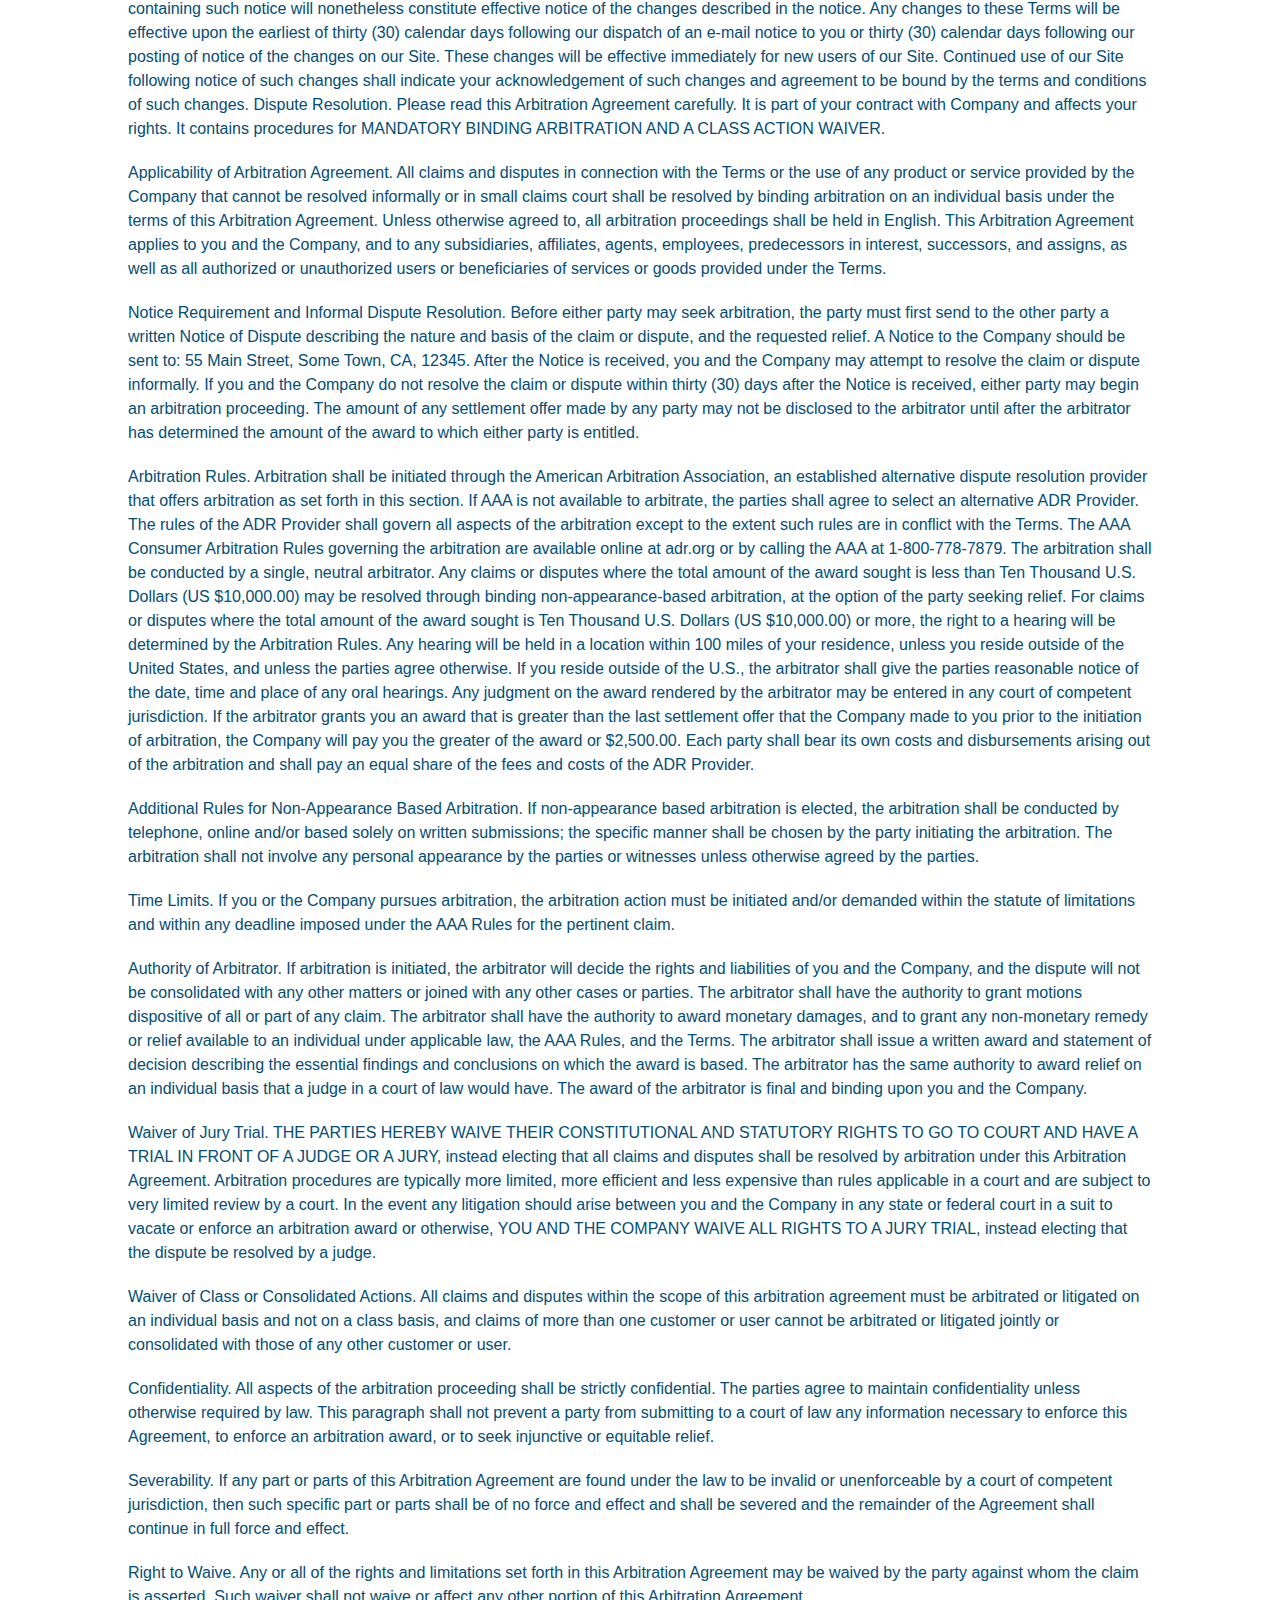
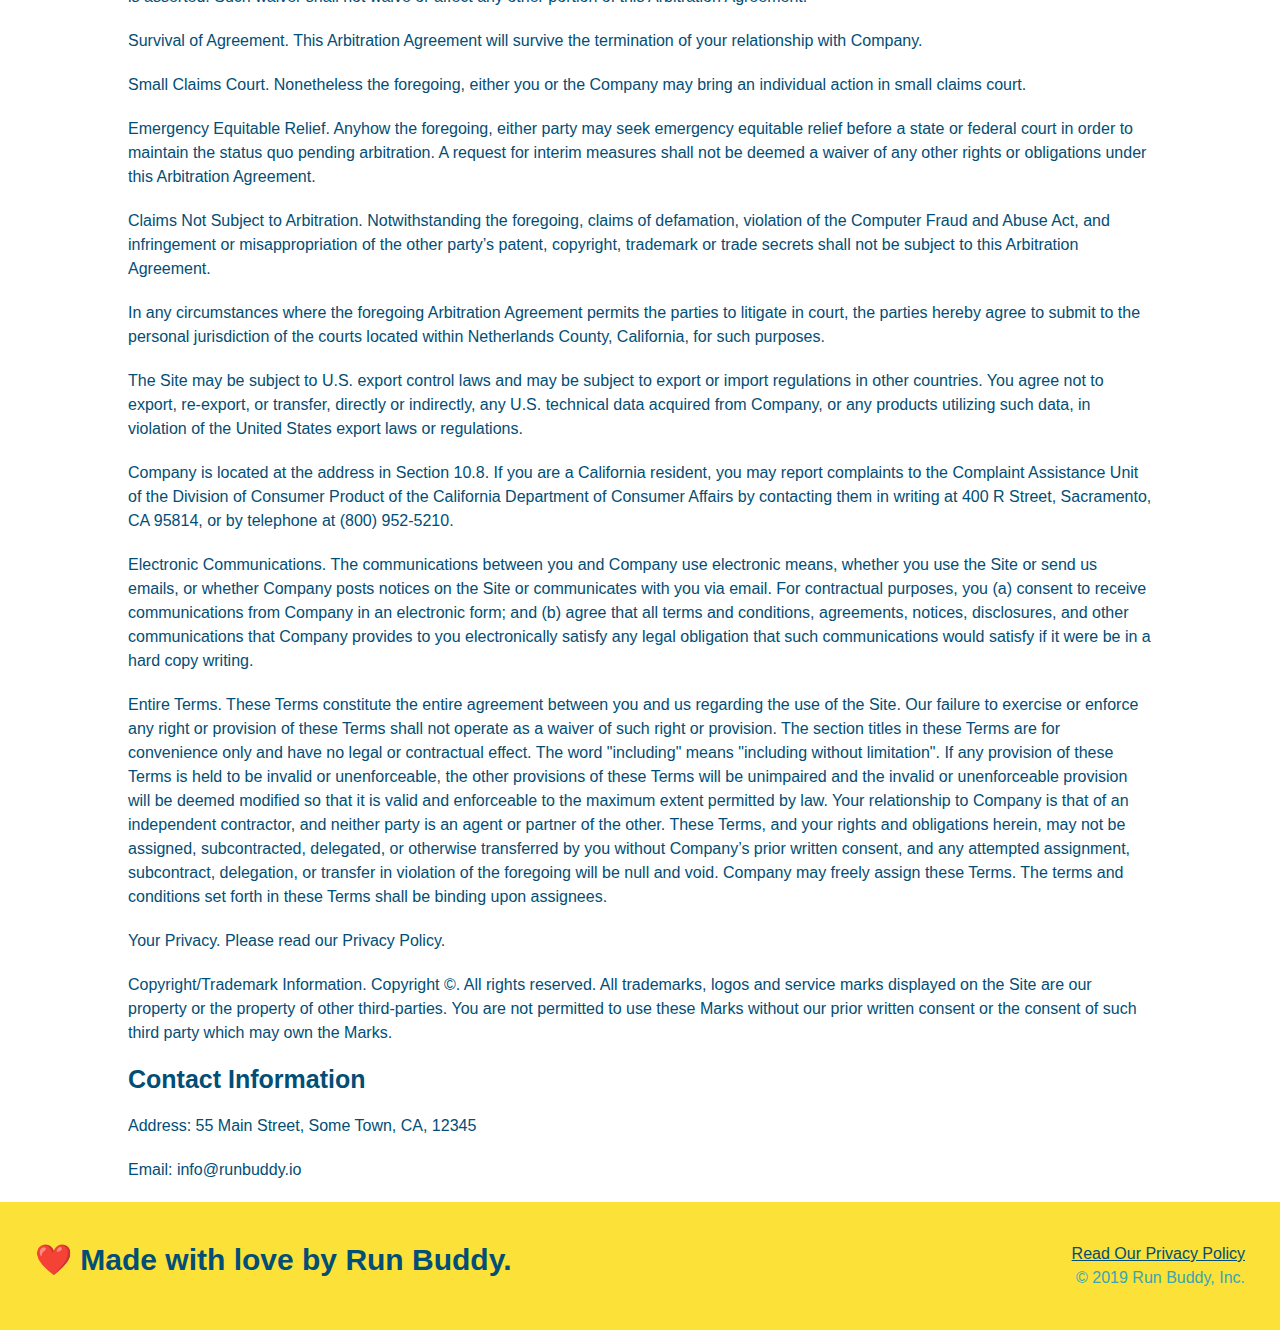
==== commit 7742472f: "Added meta tags." ====
--- a/privacy-policy.html
+++ b/privacy-policy.html
@@ -1,25 +1,22 @@
 <!DOCTYPE html>
 <html lang="en">
   <head>
+    <!-- ↓↓↓ Use Emmet abbr 'meta:vp' ↓↓↓ -->
+    <meta name="viewport" content="width=device-width, initial-scale=1.0" />
+
     <meta charset="UTF-8" />
-    <meta http-equiv="X-UA-Compatible" content="IE=edge" />
-    <meta name="viewport" content="width=device-width, initial-scale=1.0" />
-    <title>Privacy Policy - Run Buddy</title>
     <link rel="stylesheet" href="./assets/css/style.css" />
     <link rel="stylesheet" href="./assets/css/secondary-styles.css" />
+    <title>Run Buddy - Privacy Policy</title>
   </head>
   <body>
-    <!-- ↓↓↓ Header ↓↓↓ -->
     <header>
       <h1>
-        <a href="/"> RUN BUDDY </a>
+        <a href="./index.html">RUN BUDDY</a>
       </h1>
       <nav>
-        <!-- Unordered list element -->
         <ul>
-          <!-- List item element-->
           <li>
-            <!-- Anchor element -->
             <a href="./index.html#what-we-do">What We Do</a>
           </li>
           <li>
@@ -34,13 +31,14 @@
         </ul>
       </nav>
     </header>
-
-    <!-- ↓↓↓ Hero Section ↓↓↓ -->
-
+    <!-- end navigation -->
+
+    <!-- hero/jumbotron -->
     <section class="hero">
       <h2 class="page-title">Privacy Policy</h2>
     </section>
 
+    <!-- body copy -->
     <article class="secondary-content">
       <p>Website Terms of Use</p>
 
@@ -114,8 +112,8 @@
         Excluding any User Content that you may provide, you are aware that all
         the intellectual property rights, including copyrights, patents,
         trademarks, and trade secrets, in the Site and its content are owned by
-        Company or Companyâ€™s suppliers. Note that these Terms and access to
-        the Site do not give you any rights, title or interest in or to any
+        Company or Company’s suppliers. Note that these Terms and access to the
+        Site do not give you any rights, title or interest in or to any
         intellectual property rights, except for the limited access rights
         expressed in Section 2.1. Company and its suppliers reserve all rights
         not granted in these Terms.
@@ -133,8 +131,8 @@
         any representations with respect to Third-Party Links & Ads. You use all
         Third-Party Links & Ads at your own risk, and should apply a suitable
         level of caution and discretion in doing so. When you click on any of
-        the Third-Party Links & Ads, the applicable third partyâ€™s terms and
-        policies apply, including the third partyâ€™s privacy and data gathering
+        the Third-Party Links & Ads, the applicable third party’s terms and
+        policies apply, including the third party’s privacy and data gathering
         practices.
       </p>
 
@@ -165,10 +163,10 @@
 
       <p>
         Cookies and Web Beacons. Like any other website, Run Buddy uses
-        â€˜cookiesâ€™. These cookies are used to store information including
-        visitorsâ€™ preferences, and the pages on the website that the visitor
-        accessed or visited. The information is used to optimize the usersâ€™
-        experience by customizing our web page content based on visitorsâ€™
+        ‘cookies’. These cookies are used to store information including
+        visitors’ preferences, and the pages on the website that the visitor
+        accessed or visited. The information is used to optimize the users’
+        experience by customizing our web page content based on visitors’
         browser type and/or other information.
       </p>
 
@@ -254,7 +252,7 @@
         through the use of our Site, unlawfully infringing the copyright(s) in a
         work, and wish to have the allegedly infringing material removed, the
         following information in the form of a written notification (pursuant to
-        17 U.S.C. Â§ 512(c)) must be provided to our designated Copyright Agent:
+        17 U.S.C. § 512(c)) must be provided to our designated Copyright Agent:
       </p>
 
       <ul>
@@ -285,9 +283,9 @@
       </ul>
 
       <p>
-        Please note that, pursuant to 17 U.S.C. Â§ 512(f), any misrepresentation
+        Please note that, pursuant to 17 U.S.C. § 512(f), any misrepresentation
         of material fact in a written notification automatically subjects the
-        complaining party to liability for any damages, costs and attorneyâ€™s
+        complaining party to liability for any damages, costs and attorney’s
         fees incurred by us in connection with the written notification and
         allegation of copyright infringement.
       </p>
@@ -471,9 +469,9 @@
       <p>
         Claims Not Subject to Arbitration. Notwithstanding the foregoing, claims
         of defamation, violation of the Computer Fraud and Abuse Act, and
-        infringement or misappropriation of the other partyâ€™s patent,
-        copyright, trademark or trade secrets shall not be subject to this
-        Arbitration Agreement.
+        infringement or misappropriation of the other party’s patent, copyright,
+        trademark or trade secrets shall not be subject to this Arbitration
+        Agreement.
       </p>
 
       <p>
@@ -525,7 +523,7 @@
         that of an independent contractor, and neither party is an agent or
         partner of the other. These Terms, and your rights and obligations
         herein, may not be assigned, subcontracted, delegated, or otherwise
-        transferred by you without Companyâ€™s prior written consent, and any
+        transferred by you without Company’s prior written consent, and any
         attempted assignment, subcontract, delegation, or transfer in violation
         of the foregoing will be null and void. Company may freely assign these
         Terms. The terms and conditions set forth in these Terms shall be
@@ -535,7 +533,7 @@
       <p>Your Privacy. Please read our Privacy Policy.</p>
 
       <p>
-        Copyright/Trademark Information. Copyright Â©. All rights reserved. All
+        Copyright/Trademark Information. Copyright ©. All rights reserved. All
         trademarks, logos and service marks displayed on the Site are our
         property or the property of other third-parties. You are not permitted
         to use these Marks without our prior written consent or the consent of
@@ -549,13 +547,15 @@
       <p>Email: info@runbuddy.io</p>
     </article>
 
-    <!-- ↓↓↓ footer ↓↓↓ -->
+    <!-- footer -->
     <footer>
       <h2>❤️ Made with love by Run Buddy.</h2>
+
       <div>
-        <a href="./index.html">Back to Home Page</a><br />
+        <a href="./privacy-policy.html">Read Our Privacy Policy</a> <br />
         &copy; 2019 Run Buddy, Inc.
       </div>
     </footer>
+    <!-- footer end -->
   </body>
 </html>
--- a/assets/css/style.css
+++ b/assets/css/style.css
@@ -1,63 +1,76 @@
 * {
+  box-sizing: border-box;
   margin: 0;
   padding: 0;
-  box-sizing: border-box;
 }
 
 body {
-  /* more on this crazy alphanumerical value in a minute! */
   color: #39a6b2;
   font-family: Helvetica, Arial, sans-serif;
 }
 
-/* apply styles to <header> */
+
+/* HEADER / NAV BAR STYLES START */
+
 header {
   padding: 20px 35px;
   background-color: #39a6b2;
+  display: flex;
+  justify-content: space-between;
+  flex-wrap: wrap;
 }
 
 header h1 {
   font-weight: bold;
+  margin: 0;
   font-size: 36px;
   color: #fce138;
-  margin: 0;
-  display: inline;
-}
+}
+
 header a {
   text-decoration: none;
   color: #fce138;
 }
 
 header nav {
-  float: right;
   margin: 7px 0;
 }
 
-header nav ul li {
-  display: inline;
+header nav ul {
+  display: flex;
+  flex-wrap: wrap;
+  justify-content: space-between;
+  align-items: center;
+  list-style: none;
 }
 
 header nav ul li a {
   margin: 0 30px;
   font-weight: lighter;
-  font-size: 22px;
-}
-
+  font-size: 1.55vw;
+}
+
+/* HEADER / NAVBAR STYLES END */
+
+
+
+/* FOOTER STYLES START */
 footer {
   background: #fce138;
-  width: 100%;
   padding: 40px 35px;
+  display: flex;
+  justify-content: space-between;
+  flex-wrap: wrap;
+  width: 100%;
 }
 
 footer h2 {
-  display: inline;
   color: #024e76;
   font-size: 30px;
   margin: 0;
 }
 
 footer div {
-  float: right;
   line-height: 1.5;
   text-align: right;
 }
@@ -65,30 +78,45 @@
 footer a {
   color: #024e76;
 }
-
+/* END FOOTER STYLES */
+
+/* STYLE ALL SECTION TAGS */
 section {
   padding: 60px;
 }
 
-/* Hero Style Start */
+/* HERO STYLES START */
 .hero {
-  background-image: url("../images/hero-bg.jpg");
-  height: 600px;
+  background-image: url('../images/hero-bg.jpg');
   background-size: cover;
   background-position: center;
-  position: relative;
-}
-/* Hero Style End */
+  display: flex;
+  justify-content: center;
+  flex-wrap: wrap;
+}
+
+.hero-cta {
+  width: 35%;
+  text-align: right;
+  margin: 3.5%;
+  color: #fff;
+  font-size: 18px;
+  line-height: 1.3;
+}
+
+.hero-cta h2 {
+  font-style: italic;
+  font-size: 55px;
+  color: #fce138;
+}
 
 .hero-form {
   border: 3px solid #024e76;
   background-color: #fce138;
   padding: 20px;
-  width: 500px;
-  color: #024e76;
-  position: absolute;
-  bottom: 120px;
-  right: 140px;
+  color: #024e76;
+  width: 40%;
+  margin: 3.5%;
 }
 
 .hero-form h3 {
@@ -106,7 +134,7 @@
   font-size: 16px;
   color: #024e76;
   width: 100%;
-  margin-bottom: 15px;
+  margin-bottom: 15px; 
 }
 
 .hero-form label {
@@ -119,105 +147,207 @@
   border: none;
   padding: 10px 20px;
   font-size: 16px;
-}
-
-.intro {
+} 
+/* HERO STYLES END */
+
+
+/* SECTION TITLE STYLES START */
+.section-title {
+  font-size: 55px;
+  border-bottom: 3px solid;
+  color: #024e76;
+  padding-bottom: 20px;
   text-align: center;
-}
+  margin: 0 auto 35px auto;
+  width: 50%;
+}
+
+.primary-border {
+  border-color: #fce138;
+}
+
+.secondary-border {
+  border-color: #39a6b2;
+}
+/* SECTION TITLE STYLES END */
+
+/* WHAT WE DO STYLES */
 
 .intro p {
   line-height: 1.7;
   color: #39a6b2;
   width: 80%;
+  margin: 0 auto;
   font-size: 20px;
+  text-align: center;
+}
+/* WHAT YOU DO STYLES END */
+
+
+/* WHAT YOU DO STYLES START */
+.steps { 
+  background: #fce138;
+}
+
+.step {
+  margin: 50px auto;
+  padding-bottom: 50px;
+  width: 80%;
+  border-bottom: 1px solid #39a6b2;
+  display: flex;
+  flex-wrap: wrap;
+  align-items: center;
+  justify-content: space-between;
+}
+
+.step h3 {
+  color: #024e76;
+  font-size: 46px;
+  flex: 1 30%;
+}
+
+.step-info {
+  flex: 2 70%;
+  display: flex;
+  flex-wrap: wrap;
+  align-items: center;
+}
+
+.step-img {
+  flex: 1 12%;
+  margin-right: 20px;
+}
+
+.step-img img {
+  max-width: 100%;
+}
+
+.step-text {
+  flex: 12;
+}
+
+.step-text p {
+  color: #39a6b2;
+  font-size: 18px;
+}
+
+.step-text h4 {
+  font-size: 26px;
+  line-height: 1.5;
+  color: #024e76;
+}
+
+/* WHAT YOU DO STYLES END */
+
+/* MEET THE TRAINERS START */
+.trainers {
+  width: 100%;
   margin: 0 auto;
-}
-
-.steps {
-  text-align: center;
-  background: #fce138;
-}
-
-.steps div {
-  margin-bottom: 80px;
-}
-
-.steps img {
-  width: 15%;
-  margin: 10px 0;
-}
-
-.steps h3 {
-  color: #024e76;
-  font-size: 46px;
-  margin-top: 10px;
-}
-
-.steps p {
-  color: #39a6b2;
-  font-size: 23px;
-}
-
-.steps span {
-  font-size: 38px;
-}
-
-.section-title {
-  font-size: 55px;
-  color: #024e76;
-  margin-bottom: 35px;
-  padding: 0 100px 20px 100px;
-  display: inline-block;
-  border-bottom: 3px solid;
-}
-
-.primary-border {
-  border-color: #fce138;
-}
-
-.secondary-border {
-  border-color: #39a6b2;
-}
-
-.trainers {
-  text-align: center;
+  display: flex;
+  flex-wrap: wrap;
+  justify-content: space-around;
 }
 
 .trainer {
-  width: 900px;
-  margin: 0 auto 30px auto;
+  margin: 20px;
+  flex: 1;
   background: #024e76;
   color: #fce138;
-  overflow: auto;
 }
 
 .trainer img {
-  width: 35%;
-  float: left;
+  width: 100%;
 }
 
 .trainer-bio {
-  padding: 35px;
-  float: left;
-  width: 65%;
+  padding: 25px;
+  line-height: 1.3;
 }
 
 .trainer-bio h3 {
-  font-size: 32px;
-  margin-bottom: 8px;
+  font-size: 28px;
 }
 
 .trainer-bio h4 {
   font-weight: lighter;
-  font-size: 26px;
-  margin-bottom: 25px;
+  font-size: 22px;
+  margin-bottom: 15px;
 }
 
 .trainer-bio p {
   font-size: 17px;
-  line-height: 1.3;
-}
-
+}
+/* TRAINER STYLES END */
+
+/* REACH OUT STYLES START */
+.contact {
+  background: #024e76;
+}
+
+.contact h2 {
+  color: #fce138;
+}
+
+.contact-info {
+  display: flex;
+  justify-content: space-between;
+  flex-wrap: wrap;
+}
+
+.contact-info > * {
+  flex: 1;
+  margin: 15px;
+}
+
+.contact-info iframe {
+  height: 400px;
+}
+
+.contact-info div {
+  color: white;
+}
+
+.contact-info h3 {
+  color: #fce138;
+  font-size: 32px;
+}
+
+.contact-info p, .contact-info address {
+  margin: 20px 0;
+  line-height: 1.5;
+  font-size: 16px;
+  font-style: normal;
+}
+
+.contact-form input, .contact-form textarea {
+  border: 1px solid #024e76;
+  display: block;
+  padding: 7px 15px;
+  font-size: 16px;
+  color: #024e76;
+  width: 100%;
+  margin-bottom: 15px;
+  margin-top: 5px;
+}
+
+.contact-form button {
+  width: 100%;
+  border: none;
+  background: #fce138;
+  color: #024e76;
+  text-align: center;
+  padding: 15px 0;
+  font-size: 16px;
+}
+
+.contact-info a {
+  color: #fce138;
+}
+
+
+/* REACH OUT STYLES END */
+
+/* UTILITIES */
 .text-left {
   text-align: left;
 }
@@ -226,45 +356,6 @@
   text-align: right;
 }
 
-/* REACH OUT STYLES START */
-.contact {
-  text-align: center;
-  background: #024e76;
-}
-
-.contact h2 {
-  color: #fce138;
-}
-
-.contact-info iframe {
-  width: 400px;
-  height: 400px;
-}
-
-.contact-info div {
-  width: 410px;
-  display: inline-block;
-  vertical-align: top;
-  text-align: left;
-  margin: 30px 0 0 60px;
-  color: white;
-}
-
-.contact-info h3 {
-  color: #fce138;
-  font-size: 32px;
-}
-
-.contact-info p,
-.contact-info address {
-  margin: 20px 0;
-  line-height: 1.5;
-  font-size: 20px;
-  font-style: normal;
-}
-
-.contact-info a {
-  color: #fce138;
-}
-
-/* REACH OUT STYLES END */
+.flex-row {
+  display: flex;
+}